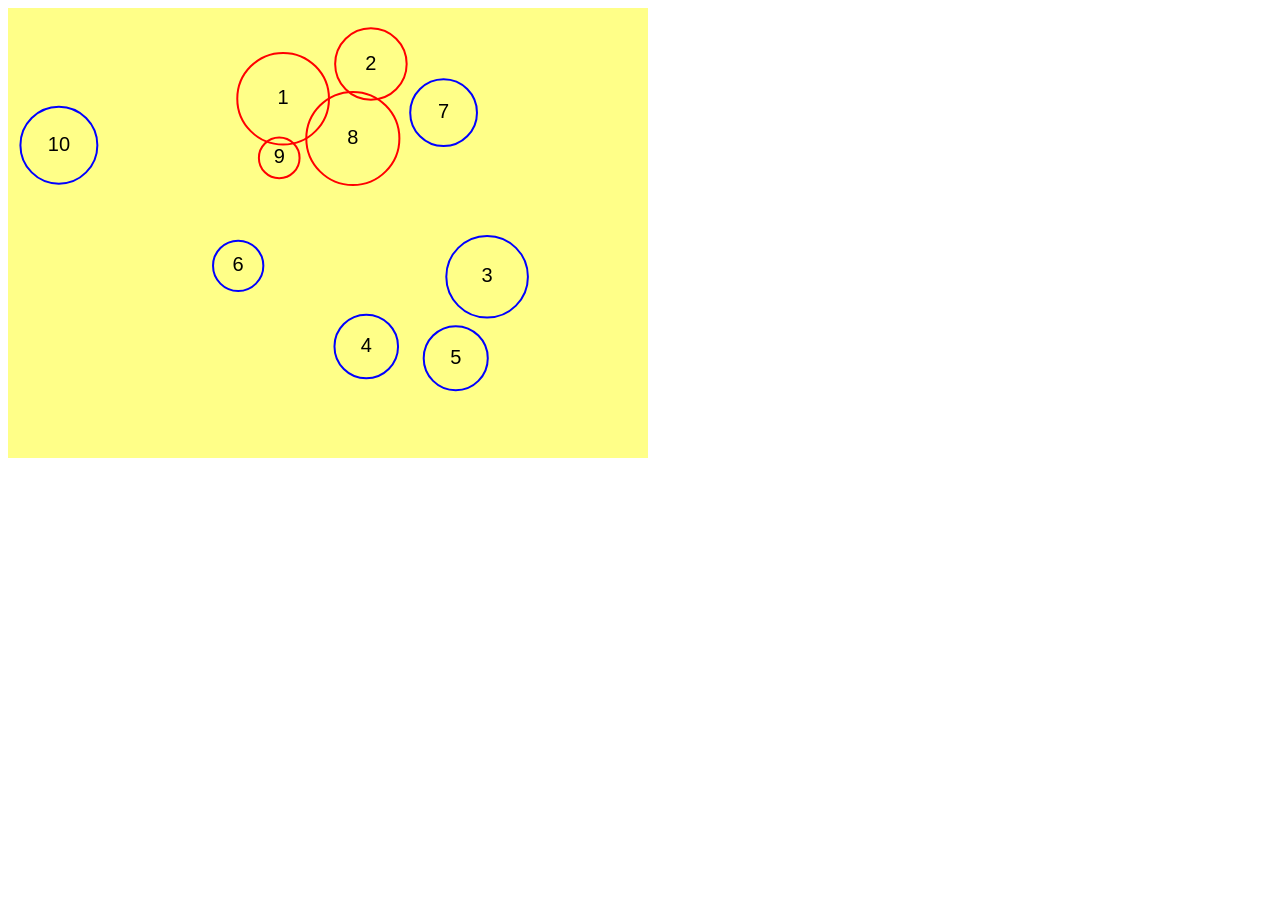
==== assets/index.html @ 3685601e "first commit" ====
<!DOCTYPE html>
<html lang="es">
<head>
    <meta charset="UTF-8">
    <meta name="viewport" content="width=device-width, initial-scale=1.0">
    <title>Demo Colision 2D</title>
</head>
<body>
    
    <canvas id="canvas"></canvas>
    
<script src="./js/main_colision.js"></script>
</body>
</html>
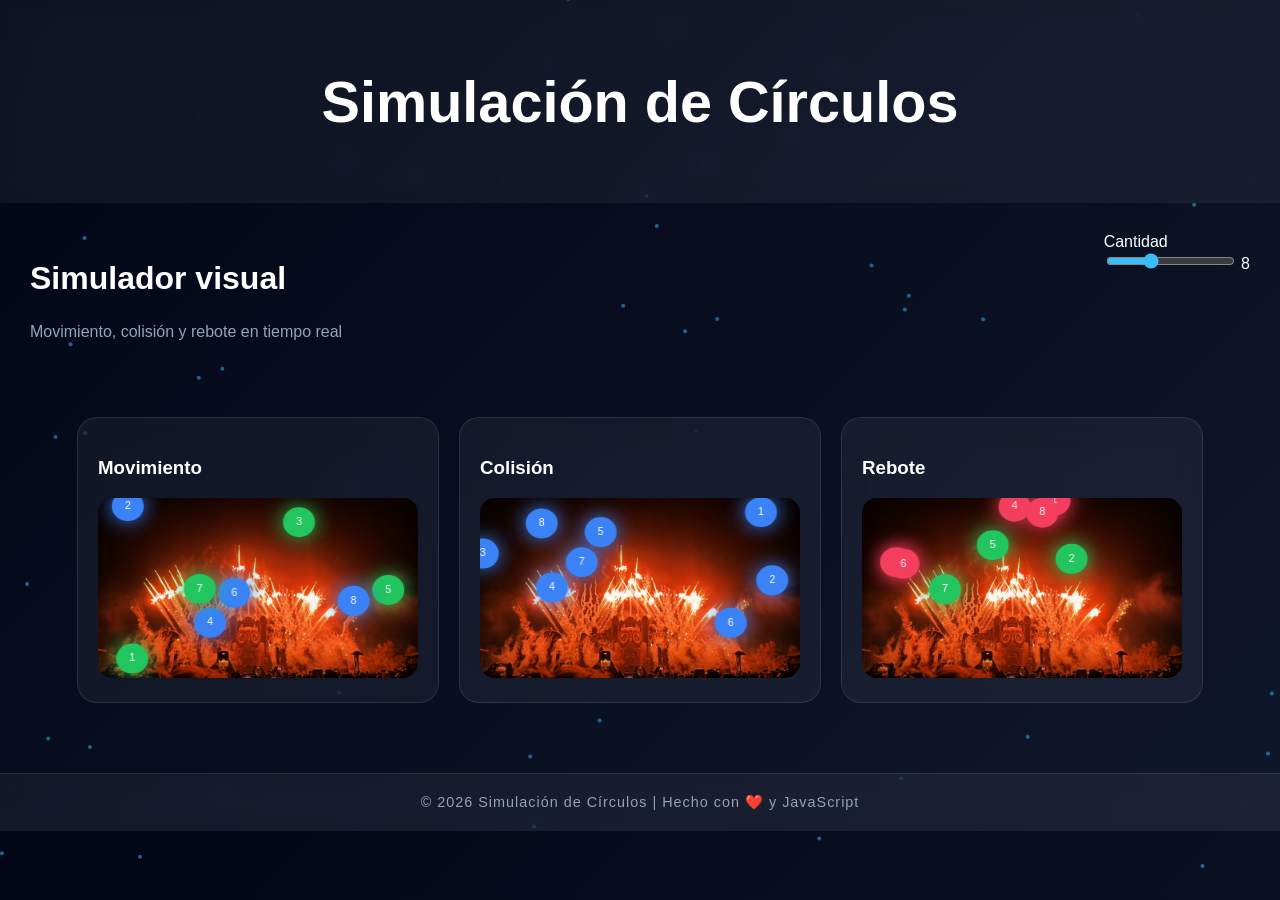
==== commit afa51307: "mejorar diseño" ====
--- a/assets/index.html
+++ b/assets/index.html
@@ -2,13 +2,65 @@
 <html lang="es">
 <head>
     <meta charset="UTF-8">
-    <meta name="viewport" content="width=device-width, initial-scale=1.0">
-    <title>Demo Colision 2D</title>
+    <title>Simulación de Círculos</title>
+
+    <!-- CSS -->
+    <link rel="stylesheet" href="./css/styles.css">
+
+    <!-- FAVICON 🔥 -->
+    <link rel="icon" type="image/png" href="./img/cumpleanos.png">
 </head>
 <body>
-    
-    <canvas id="canvas"></canvas>
-    
+
+<!-- PARTÍCULAS -->
+<canvas id="particles"></canvas>
+
+<header>
+    <h1>Simulación de Círculos</h1>
+</header>
+
+<section class="hero">
+    <div class="text">
+        <h2>Simulador visual</h2>
+        <p>Movimiento, colisión y rebote en tiempo real</p>
+    </div>
+
+    <div class="control">
+        <label>Cantidad</label><br>
+        <input type="range" id="slider" min="2" max="20" value="8">
+        <span id="valor">8</span>
+    </div>
+</section>
+
+<section class="cards">
+
+    <div class="card">
+        <h3>Movimiento</h3>
+        <canvas id="canvas1"></canvas>
+    </div>
+
+    <div class="card">
+        <h3>Colisión</h3>
+        <canvas id="canvas2"></canvas>
+    </div>
+
+    <div class="card">
+        <h3>Rebote</h3>
+        <canvas id="canvas3"></canvas>
+    </div>
+
+</section>
+
+<!-- FOOTER 🔥 -->
+<footer>
+    <p>© 2026 Simulación de Círculos | Hecho con ❤️ y JavaScript</p>
+</footer>
+
+<!-- SCRIPTS -->
+<script src="./js/particles.js"></script>
+<script src="./js/main_movimiento.js"></script>
 <script src="./js/main_colision.js"></script>
+<script src="./js/main_rebote.js"></script>
+
 </body>
 </html>
--- a/assets/css/styles.css
+++ b/assets/css/styles.css
@@ -0,0 +1,104 @@
+body {
+    margin: 0;
+    font-family: 'Segoe UI', sans-serif;
+    background: linear-gradient(135deg, #020617, #0f172a);
+    color: white;
+    overflow-x: hidden;
+}
+
+/* PARTICULAS */
+#particles {
+    position: fixed;
+    width: 100%;
+    height: 100%;
+    z-index: -1;
+}
+
+/* HEADER */
+header {
+    text-align: center;
+    padding: 30px;
+    font-size: 1.8rem;
+    background: rgba(255,255,255,0.05);
+    backdrop-filter: blur(10px);
+}
+
+/* HERO */
+.hero {
+    display: flex;
+    justify-content: space-between;
+    padding: 30px;
+}
+
+.text h2 {
+    font-size: 2rem;
+}
+
+.text p {
+    color: #94a3b8;
+}
+
+/* SLIDER */
+input[type="range"] {
+    accent-color: #38bdf8;
+}
+
+/* CARDS */
+.cards {
+    display: flex;
+    gap: 20px;
+    justify-content: center;
+    padding: 30px;
+}
+
+/* GLASS */
+.card {
+    background: rgba(255,255,255,0.05);
+    border-radius: 20px;
+    padding: 20px;
+    width: 320px;
+
+    backdrop-filter: blur(15px);
+    border: 1px solid rgba(255,255,255,0.1);
+
+    transition: 0.3s;
+}
+
+.card:hover {
+    transform: translateY(-10px) scale(1.03);
+    box-shadow: 0 20px 50px rgba(0,0,0,0.7);
+}
+
+/* CANVAS */
+canvas:not(#particles) {
+    width: 100%;
+    height: 180px;
+    border-radius: 15px;
+    background-size: cover;
+    background-position: center;
+    box-shadow: inset 0 0 40px rgba(0,0,0,0.7);
+}
+
+/* FONDOS */
+#canvas1 { background-image: url('../img/WhatsApp\ Image\ 2026-03-23\ at\ 10.43.46\ AM.jpeg'); }
+#canvas2 { background-image: url('../img/WhatsApp\ Image\ 2026-03-23\ at\ 10.43.46\ AM.jpeg'); }
+#canvas3 { background-image: url('../img/WhatsApp\ Image\ 2026-03-23\ at\ 10.43.46\ AM.jpeg'); }
+
+/* FOOTER PRO 🔥 */
+footer {
+    text-align: center;
+    padding: 20px;
+    margin-top: 40px;
+
+    background: rgba(255,255,255,0.05);
+    backdrop-filter: blur(10px);
+
+    border-top: 1px solid rgba(255,255,255,0.1);
+}
+
+footer p {
+    margin: 0;
+    font-size: 0.9rem;
+    color: #94a3b8;
+    letter-spacing: 1px;
+}
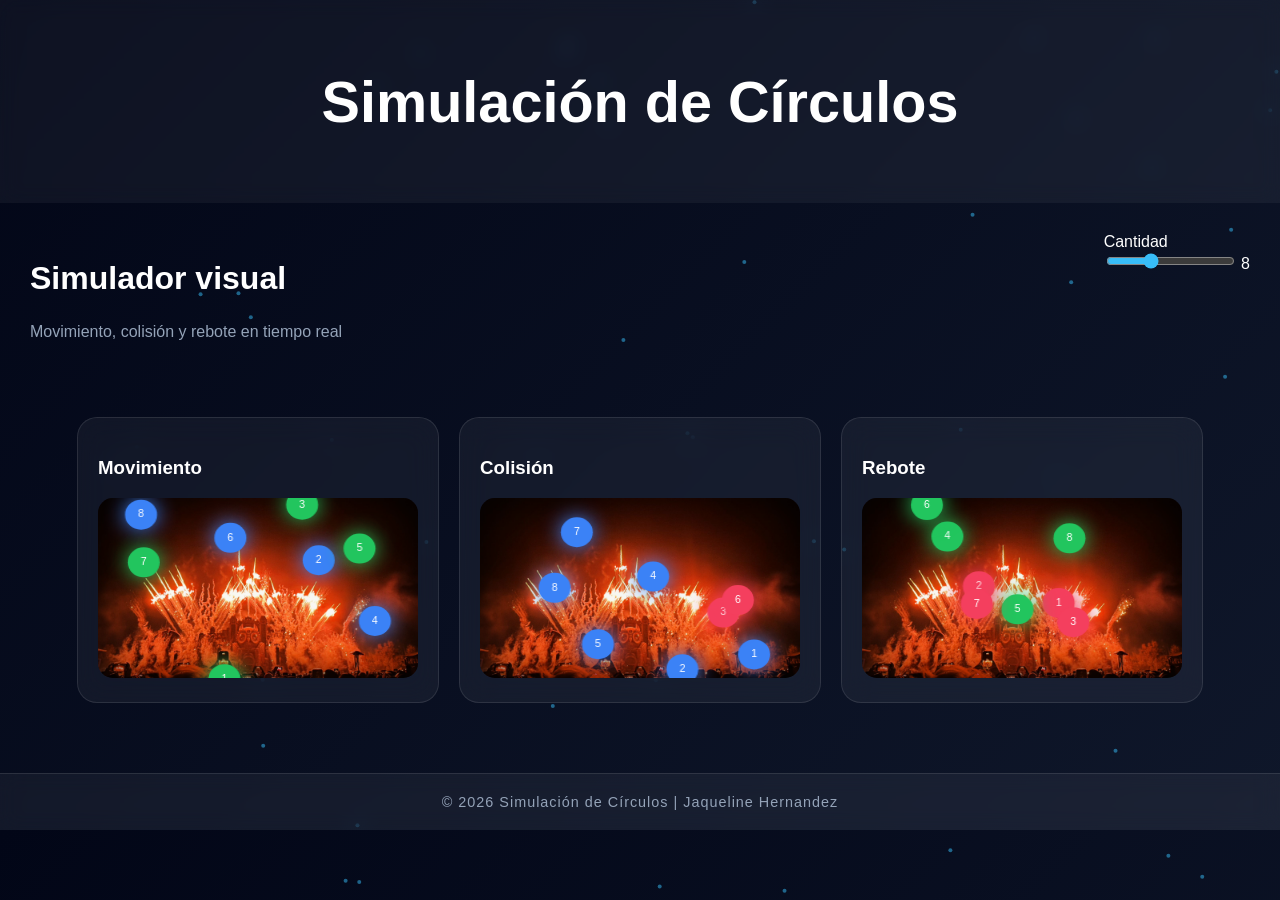
==== commit 0a75de59: "icon" ====
--- a/assets/index.html
+++ b/assets/index.html
@@ -53,7 +53,7 @@
 
 <!-- FOOTER 🔥 -->
 <footer>
-    <p>© 2026 Simulación de Círculos | Hecho con ❤️ y JavaScript</p>
+    <p>© 2026 Simulación de Círculos | Jaqueline Hernandez </p>
 </footer>
 
 <!-- SCRIPTS -->
